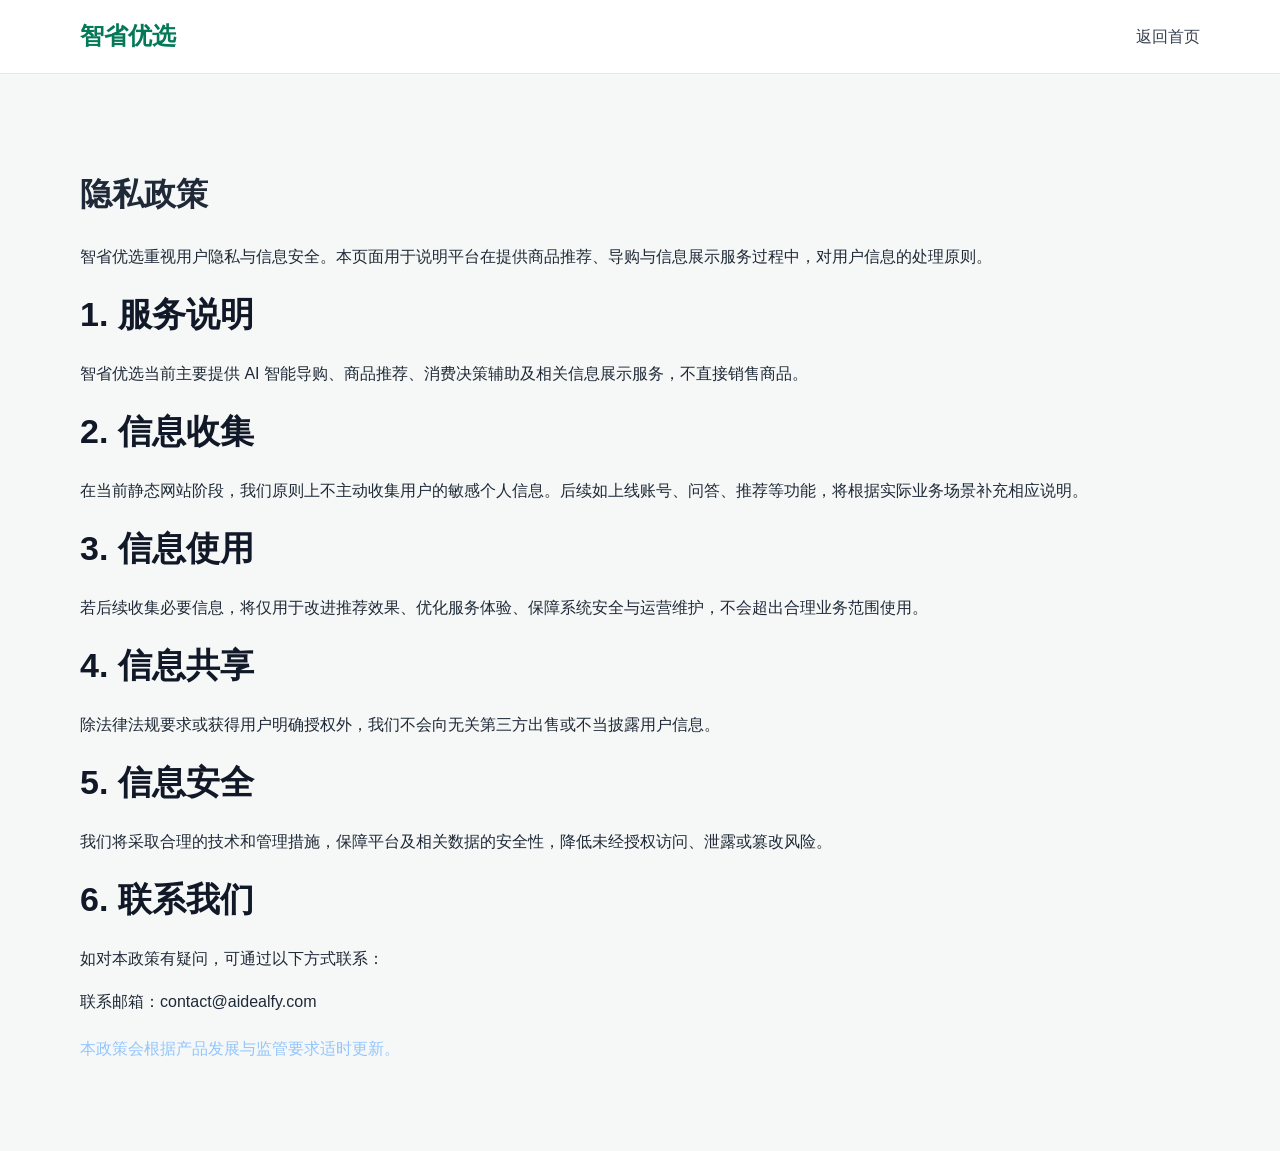
==== privacy.html @ 1d67216b "feat: upgrade official site and add privacy page" ====
<!DOCTYPE html>
<html lang="zh-CN">
<head>
  <meta charset="UTF-8" />
  <meta name="viewport" content="width=device-width, initial-scale=1.0" />
  <title>隐私政策 - 智省优选</title>
  <link rel="stylesheet" href="styles.css" />
</head>
<body>
  <header class="site-header">
    <div class="container nav">
      <div class="brand">智省优选</div>
      <nav>
        <a href="index.html">返回首页</a>
      </nav>
    </div>
  </header>

  <main class="section">
    <div class="container">
      <h1>隐私政策</h1>
      <p>智省优选重视用户隐私与信息安全。本页面用于说明平台在提供商品推荐、导购与信息展示服务过程中，对用户信息的处理原则。</p>

      <h2>1. 服务说明</h2>
      <p>智省优选当前主要提供 AI 智能导购、商品推荐、消费决策辅助及相关信息展示服务，不直接销售商品。</p>

      <h2>2. 信息收集</h2>
      <p>在当前静态网站阶段，我们原则上不主动收集用户的敏感个人信息。后续如上线账号、问答、推荐等功能，将根据实际业务场景补充相应说明。</p>

      <h2>3. 信息使用</h2>
      <p>若后续收集必要信息，将仅用于改进推荐效果、优化服务体验、保障系统安全与运营维护，不会超出合理业务范围使用。</p>

      <h2>4. 信息共享</h2>
      <p>除法律法规要求或获得用户明确授权外，我们不会向无关第三方出售或不当披露用户信息。</p>

      <h2>5. 信息安全</h2>
      <p>我们将采取合理的技术和管理措施，保障平台及相关数据的安全性，降低未经授权访问、泄露或篡改风险。</p>

      <h2>6. 联系我们</h2>
      <p>如对本政策有疑问，可通过以下方式联系：</p>
      <p>联系邮箱：contact@aidealfy.com</p>

      <p class="record">本政策会根据产品发展与监管要求适时更新。</p>
    </div>
  </main>
</body>
</html>
---- styles.css ----
* {
  box-sizing: border-box;
}

body {
  margin: 0;
  font-family: -apple-system, BlinkMacSystemFont, "PingFang SC", "Microsoft YaHei", "Segoe UI", sans-serif;
  color: #1f2937;
  background: #f6f8f7;
  line-height: 1.7;
}

.container {
  width: min(1120px, 92%);
  margin: 0 auto;
}

.site-header {
  background: rgba(255,255,255,0.92);
  border-bottom: 1px solid #e5e7eb;
  position: sticky;
  top: 0;
  z-index: 10;
  backdrop-filter: blur(8px);
}

.nav {
  display: flex;
  justify-content: space-between;
  align-items: center;
  padding: 16px 0;
  gap: 24px;
}

.brand {
  font-size: 24px;
  font-weight: 800;
  color: #047857;
  white-space: nowrap;
}

.nav nav {
  display: flex;
  flex-wrap: wrap;
  gap: 16px;
}

.nav nav a {
  text-decoration: none;
  color: #374151;
  font-weight: 500;
}

.hero {
  padding: 90px 0 70px;
  background: linear-gradient(180deg, #f6f8f7 0%, #ecfdf5 100%);
}

.hero-wrap {
  display: flex;
  align-items: center;
  gap: 40px;
}

.hero-text {
  max-width: 820px;
}

.tag {
  display: inline-block;
  background: #d1fae5;
  color: #065f46;
  border-radius: 999px;
  padding: 6px 14px;
  font-size: 14px;
  font-weight: 700;
  margin-bottom: 20px;
}

.hero-text h1 {
  margin: 0 0 14px;
  font-size: 58px;
  line-height: 1.08;
  color: #065f46;
}

.subtitle {
  margin: 0 0 18px;
  font-size: 28px;
  font-weight: 700;
  color: #374151;
}

.description {
  font-size: 18px;
  color: #374151;
  max-width: 760px;
}

.hero-buttons {
  margin-top: 28px;
}

.btn {
  display: inline-block;
  padding: 12px 22px;
  border-radius: 10px;
  text-decoration: none;
  font-weight: 700;
  margin-right: 12px;
  margin-bottom: 12px;
}

.btn-primary {
  background: #059669;
  color: #fff;
}

.btn-secondary {
  background: #fff;
  color: #047857;
  border: 1px solid #a7f3d0;
}

.section {
  padding: 72px 0;
}

.section.alt {
  background: #ffffff;
}

.section h2 {
  margin: 0 0 16px;
  font-size: 34px;
  color: #111827;
}

.section-desc {
  max-width: 860px;
  color: #4b5563;
  font-size: 18px;
}

.cards {
  margin-top: 28px;
  display: grid;
  grid-template-columns: repeat(auto-fit, minmax(240px, 1fr));
  gap: 20px;
}

.card {
  background: #fff;
  padding: 24px;
  border-radius: 16px;
  box-shadow: 0 8px 24px rgba(15, 23, 42, 0.06);
  border: 1px solid #eef2f7;
}

.card h3 {
  margin-top: 0;
  color: #065f46;
}

.site-footer {
  background: #0f172a;
  color: #e5e7eb;
  padding: 48px 0;
}

.site-footer h3 {
  margin-top: 0;
  color: #ffffff;
}

.record {
  margin-top: 20px;
  color: #93c5fd;
}

@media (max-width: 768px) {
  .hero-text h1 {
    font-size: 40px;
  }

  .subtitle {
    font-size: 22px;
  }

  .nav {
    flex-direction: column;
    align-items: flex-start;
  }

  .nav nav {
    gap: 12px;
  }
}
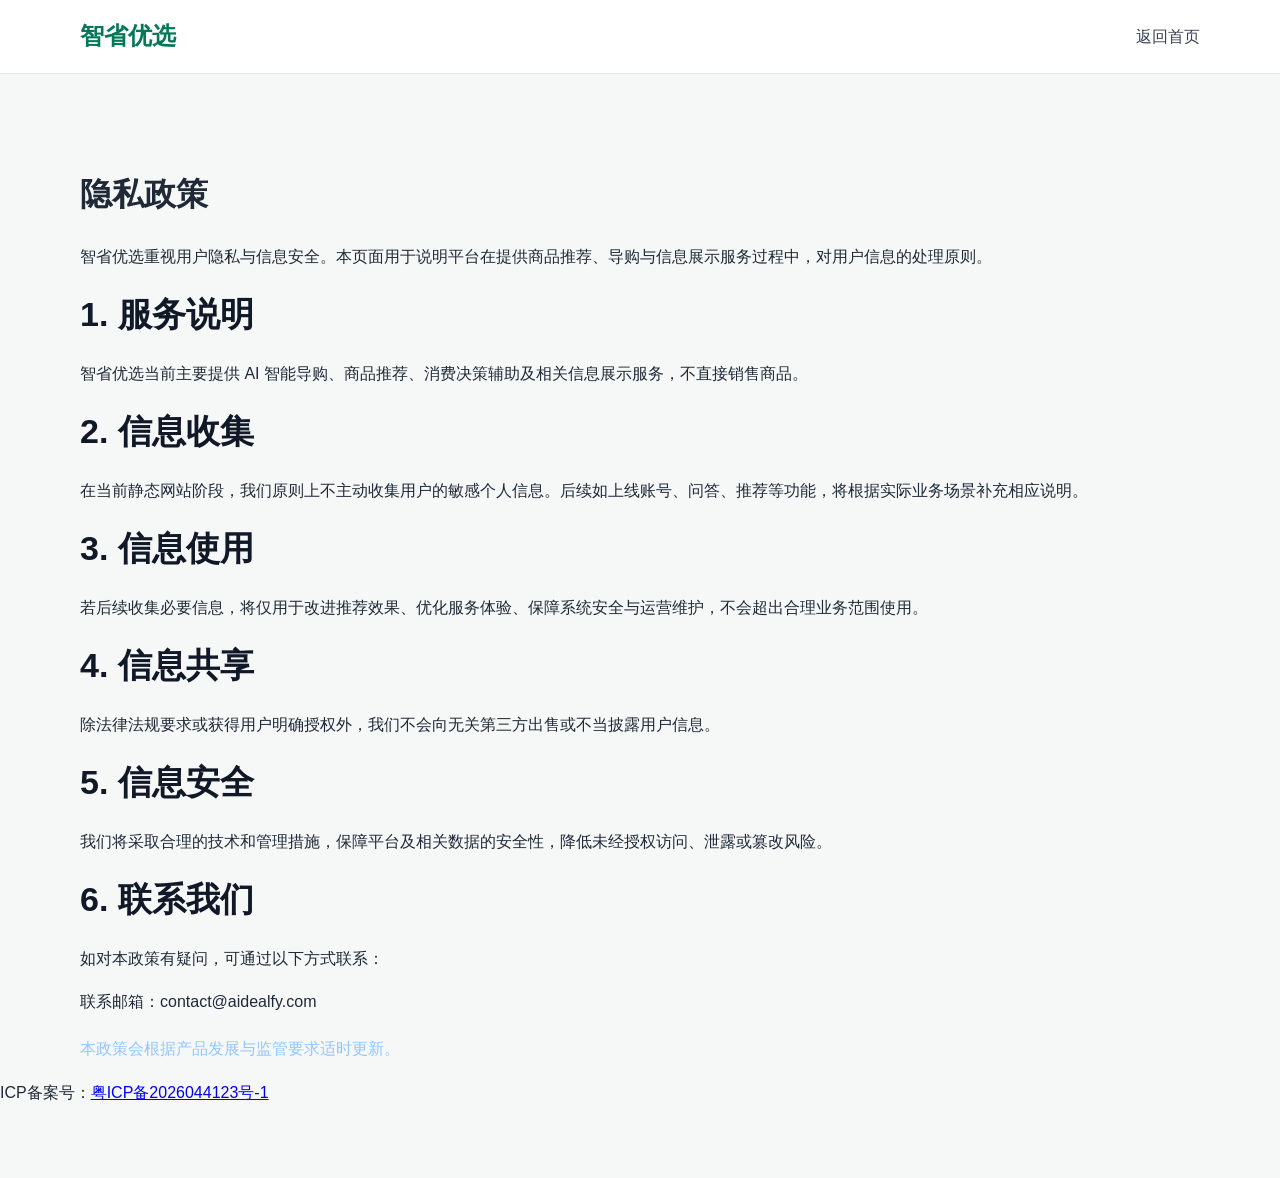
==== commit bd55871e: "feat(site): add favicon assets and browser icon metadata" ====
--- a/privacy.html
+++ b/privacy.html
@@ -5,6 +5,11 @@
   <meta name="viewport" content="width=device-width, initial-scale=1.0" />
   <title>隐私政策 - 智省优选</title>
   <link rel="stylesheet" href="styles.css" />
+  <link rel="icon" href="/favicon.ico" sizes="any">
+  <link rel="icon" type="image/png" sizes="16x16" href="/favicon-16x16.png">
+  <link rel="icon" type="image/png" sizes="32x32" href="/favicon-32x32.png">
+  <link rel="apple-touch-icon" sizes="180x180" href="/apple-touch-icon.png">
+  <link rel="manifest" href="/site.webmanifest">
 </head>
 <body>
   <header class="site-header">
@@ -42,6 +47,11 @@
 
       <p class="record">本政策会根据产品发展与监管要求适时更新。</p>
     </div>
-  </main>
+
+  <div class="privacy-icp">
+    <span>ICP备案号：</span><a href="https://beian.miit.gov.cn/" target="_blank" rel="noopener noreferrer">粤ICP备2026044123号-1</a>
+  </div>
+
+</main>
 </body>
 </html>
--- a/styles.css
+++ b/styles.css
@@ -60,9 +60,20 @@
   display: flex;
   align-items: center;
   gap: 40px;
+  flex-wrap: wrap;
+}
+
+.hero-logo img {
+  width: 240px;
+  max-width: 100%;
+  border-radius: 20px;
+  box-shadow: 0 10px 28px rgba(0,0,0,0.08);
+  background: #fff;
 }
 
 .hero-text {
+  flex: 1;
+  min-width: 280px;
   max-width: 820px;
 }
 
@@ -196,3 +207,21 @@
     gap: 12px;
   }
 }
+
+
+.site-icp {
+  text-align: center;
+  padding: 16px 20px 28px;
+  font-size: 13px;
+  color: #999;
+  background: #fff;
+}
+
+.site-icp a {
+  color: #999;
+  text-decoration: none;
+}
+
+.site-icp a:hover {
+  text-decoration: underline;
+}
